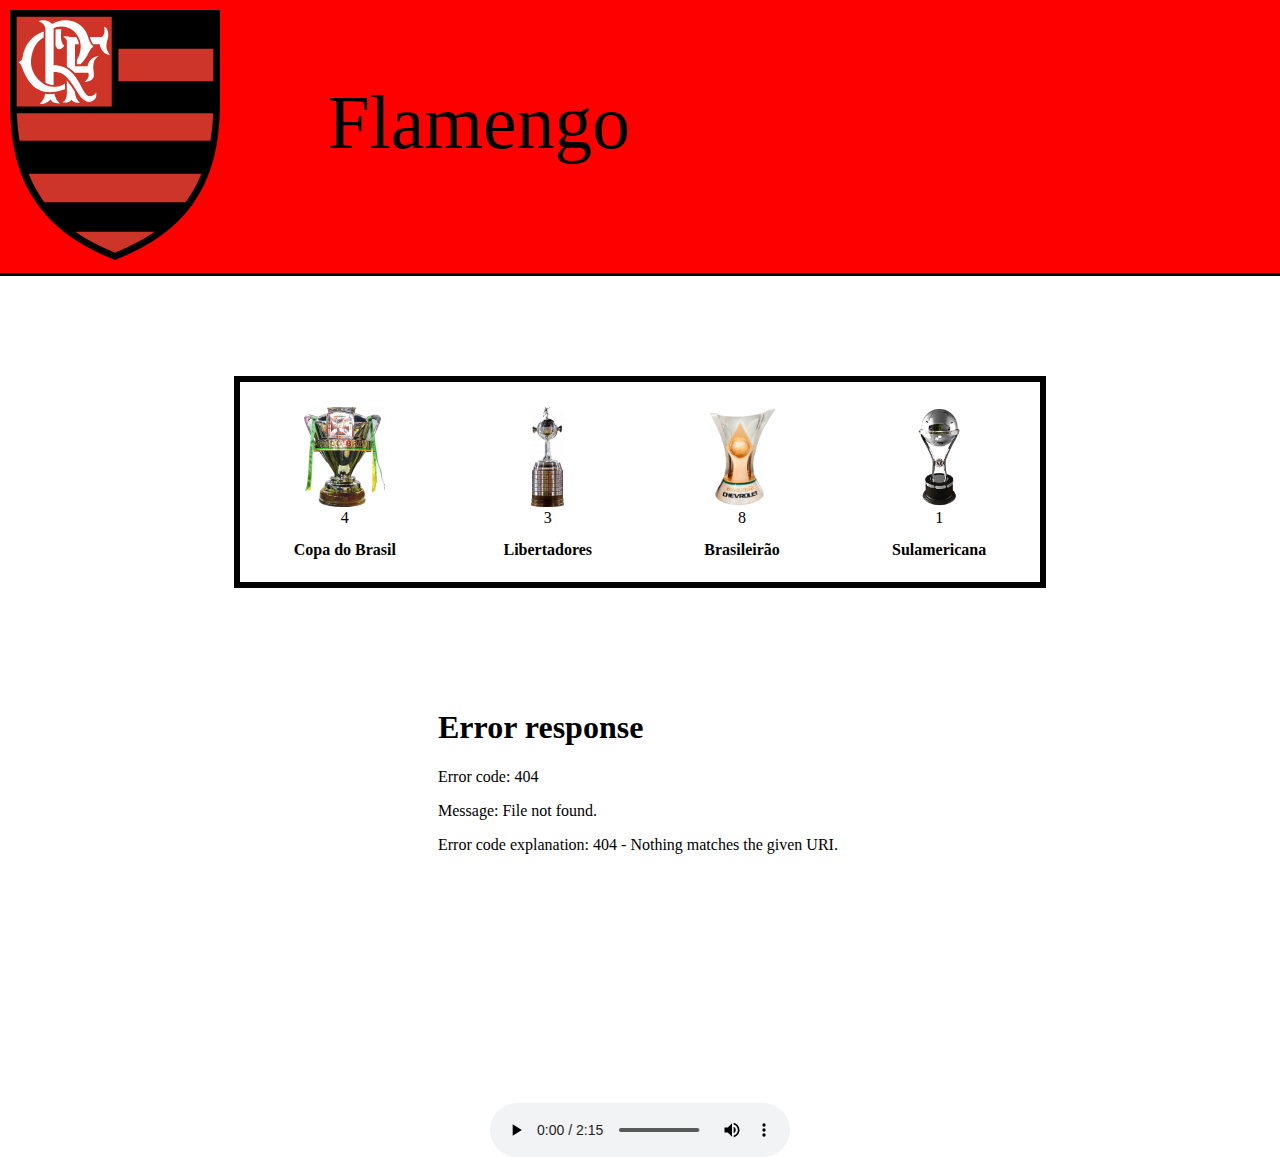
==== paginas/rj/flamengo/flamengo.html @ c8b95c22 "substituicao imagens" ====
<!DOCTYPE html>
<html lang="en">

<head>
    <meta charset="UTF-8" />
    <meta http-equiv="X-UA-Compatible" content="IE=edge" />
    <meta name="viewport" content="width=device-width, initial-scale=1.0" />
    <title>Flamengo</title>
    <link rel="stylesheet" type="text/css" href="flamengo.css" />
    <link rel="stylesheet" href="/css/reset.css" />
    <link rel="icon" type="img/png" href="../../../images/ícones/Flamengo.png" />
    <link href="https://fonts.googleapis.com/css2?family=Montserrat:wght@200&display=swap" rel="stylesheet" />
</head>

<body>
    <header>
        <div>
            <h1 class="logo"><img src="/images/rj/flamengo.svg" height="250"></h1>
            <h1 class="texto-principal">Flamengo</h1>
        </div>
    </header>

    <main>
        <div id="divColuna">
            <div id="divConquistas">
                <div id="divTaças">
                    <img src="/images/outros/taca-copa-do-brasil.png" height="100" />
                    <h3>4</h3>
                    <br>
                    <h2 class="h2">Copa do Brasil</h2>
                </div>
                <div id="divTaças">
                    <img src="/images/outros/taca-libertadores.png" height="100" />
                    <h3>3</h3>
                    <br>
                    <h2 class="h2">Libertadores</h2>
                </div>
                <div id="divTaças">
                    <img src="/images/outros/taca-brasileirao.png" height="100" />
                    <h3>8</h3>
                    <br>
                    <h2 class="h2">Brasileirão</h2>
                </div>
                <div id="divTaças">
                    <img src="/images/outros/taca-sulamericana.png" height="100" />
                    <h3>1</h3>
                    <br>
                    <h2 class="h2">Sulamericana</h2>
                </div>
            </div>
        </div>
        <iframe class="video" width="420" height="315" src="midias/FlamengoVideo.mp4"> </iframe>
        <audio class="video" controls>
            <source src="midias/FlamengoHino.mp3" type="audio/mp3">
        </audio>

    </main>

</html>
---- paginas/rj/flamengo/flamengo.css ----
body {
    font-family: "Montserrat", sans-serif;
}

.logo {
    padding: 10px;
    text-align: left;
    border-bottom: solid;
    border-color: black;
    background-color: red;
}

.texto-principal {
    position: absolute;
    top: 85px;
    right: 650px;
    font-size: 2cm;
    color: black;
    font-style: unset;
}

.h2 {
    size: 20px;
    font-weight: bold;
}

.video {
    align-items: center;
    text-align: center;
    display: block;
    margin-left: auto;
    margin-right: auto;
    margin-top: 100px;
}

#divLogo {
    justify-content: center;

}

#titulo {
    padding: 20px;
    text-align: center;
}

#divColuna {
    display: flex;
    align-items: center;
    justify-content: center;
    padding-top: 100px;
}

#divConquistas {
    width: 800px;
    height: 200px;
    display: flex;
    justify-content: space-around;
    align-items: center;
    border-width: 6px;
    border-style: solid;
    border-color: black;
}

#divTaças {
    text-align: center;
}
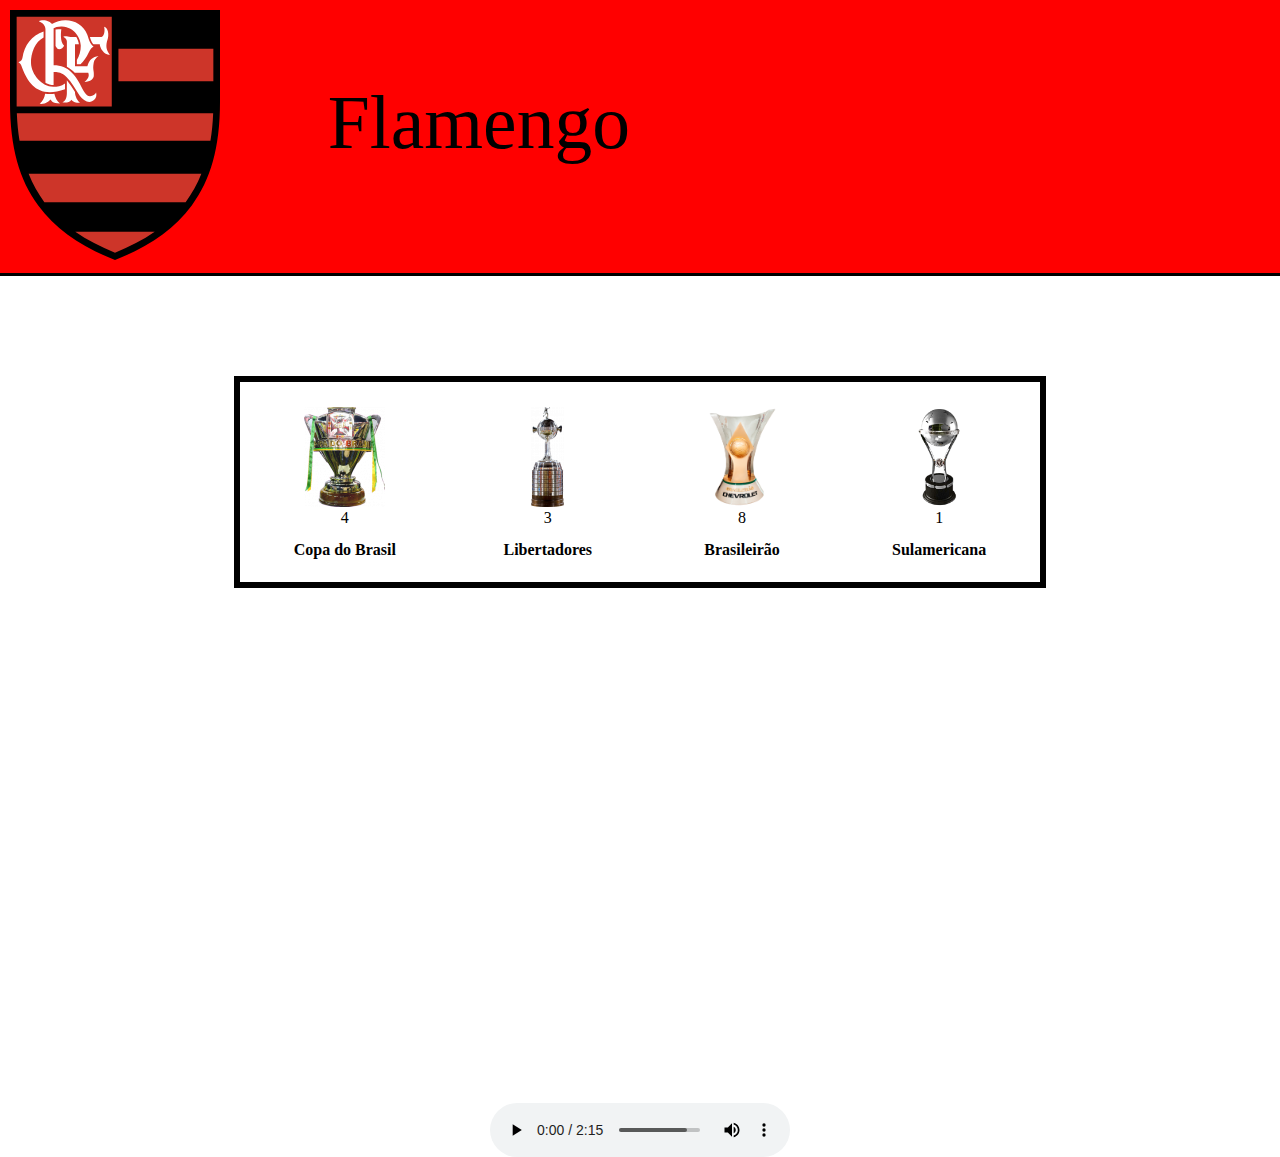
==== commit 9f531505: "alteracao na pagina do flamengo" ====
--- a/paginas/rj/flamengo/flamengo.html
+++ b/paginas/rj/flamengo/flamengo.html
@@ -49,7 +49,13 @@
                 </div>
             </div>
         </div>
-        <iframe class="video" width="420" height="315" src="midias/FlamengoVideo.mp4"> </iframe>
+
+        <iframe class="video" width="560" height="315" src="https://www.youtube.com/embed/PiYNuCfSrfM" title="YouTube video player"
+            frameborder="0"
+            allow="accelerometer; autoplay; clipboard-write; encrypted-media; gyroscope; picture-in-picture"
+            allowfullscreen></iframe>
+        </iframe>
+
         <audio class="video" controls>
             <source src="midias/FlamengoHino.mp3" type="audio/mp3">
         </audio>
